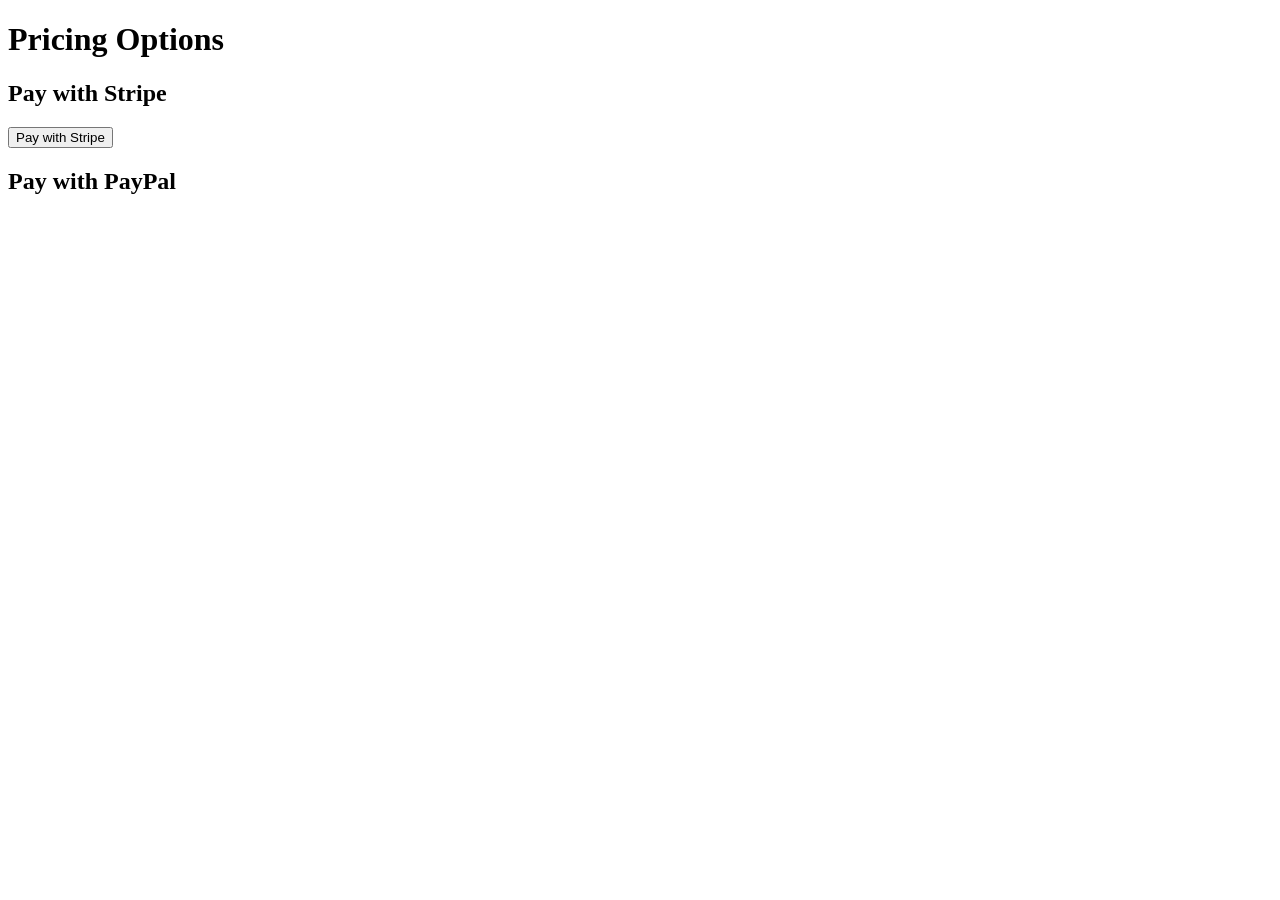
==== pricing.html @ 1936d10c "Create pricing.html page with Stripe and PayPal payment options" ====
<!DOCTYPE html>
<html lang="en">
<head>
    <meta charset="UTF-8">
    <meta name="viewport" content="width=device-width, initial-scale=1.0">
    <title>Pricing Page</title>
    <script src="https://js.stripe.com/v3/"></script>
    <script src="https://www.paypal.com/sdk/js?client-id=YOUR_PAYPAL_CLIENT_ID"></script>
</head>
<body>
    <h1>Pricing Options</h1>
    <div id="stripe-payment">
        <h2>Pay with Stripe</h2>
        <button id="pay-with-stripe">Pay with Stripe</button>
    </div>
    <div id="paypal-payment">
        <h2>Pay with PayPal</h2>
        <div id="paypal-button-container"></div>
    </div>

    <script>
        // Stripe payment logic
        const stripe = Stripe('YOUR_STRIPE_PUBLIC_KEY');
        document.getElementById('pay-with-stripe').addEventListener('click', () => {
            // Call your backend to create the Checkout session
            fetch('/create-checkout-session', { method: 'POST' })
            .then(response => response.json())
            .then(sessionId => {
                return stripe.redirectToCheckout({ sessionId });
            })
            .then(result => {
                if (result.error) {
                    alert(result.error.message);
                }
            });
        });

        // PayPal payment logic
        paypal.Buttons({
            createOrder: function(data, actions) {
                return actions.order.create({
                    purchase_units: [{
                        amount: {
                            value: 'YOUR_PRODUCT_PRICE'
                        }
                    }]
                });
            },
            onApprove: function(data, actions) {
                return actions.order.capture().then(function(details) {
                    alert('Transaction completed by ' + details.payer.name.given_name);
                });
            }
        }).render('#paypal-button-container');
    </script>
</body>
</html>
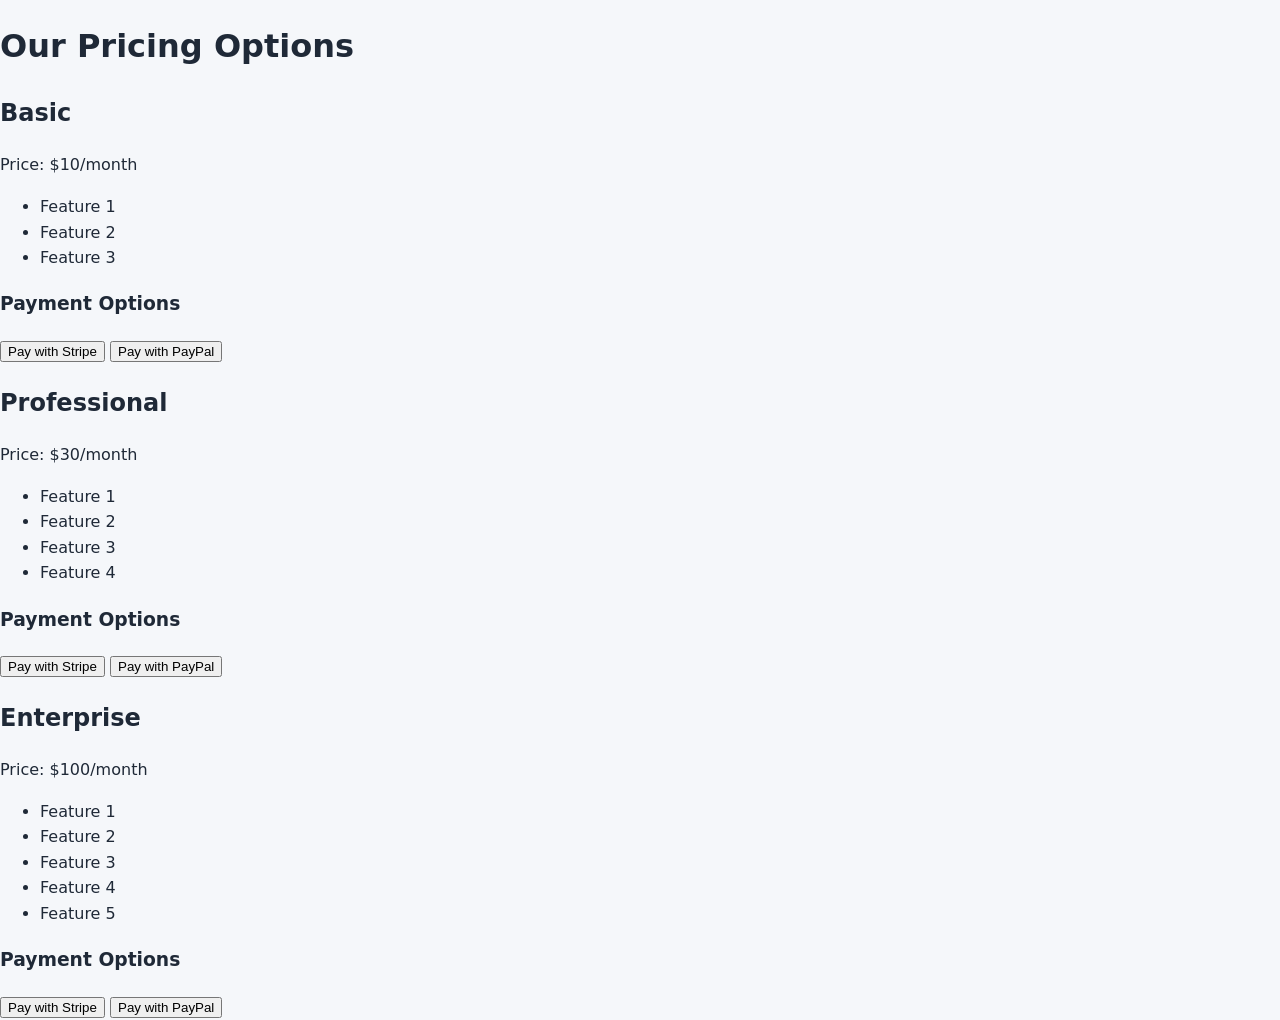
==== commit 660975d9: "Update pricing.html with new pricing tiers and payment options" ====
--- a/pricing.html
+++ b/pricing.html
@@ -3,55 +3,68 @@
 <head>
     <meta charset="UTF-8">
     <meta name="viewport" content="width=device-width, initial-scale=1.0">
-    <title>Pricing Page</title>
-    <script src="https://js.stripe.com/v3/"></script>
-    <script src="https://www.paypal.com/sdk/js?client-id=YOUR_PAYPAL_CLIENT_ID"></script>
+    <title>Pricing</title>
+    <link rel="stylesheet" href="styles.css">
 </head>
 <body>
-    <h1>Pricing Options</h1>
-    <div id="stripe-payment">
-        <h2>Pay with Stripe</h2>
-        <button id="pay-with-stripe">Pay with Stripe</button>
-    </div>
-    <div id="paypal-payment">
-        <h2>Pay with PayPal</h2>
-        <div id="paypal-button-container"></div>
-    </div>
+    <header>
+        <h1>Our Pricing Options</h1>
+    </header>
+    <section id="pricing">
+        <div class="pricing-tier basic">
+            <h2>Basic</h2>
+            <p>Price: $10/month</p>
+            <ul>
+                <li>Feature 1</li>
+                <li>Feature 2</li>
+                <li>Feature 3</li>
+            </ul>
+            <div class="payment-options">
+                <h3>Payment Options</h3>
+                <button onclick="payWithStripe('Basic', 10)">Pay with Stripe</button>
+                <button onclick="payWithPayPal('Basic', 10)">Pay with PayPal</button>
+            </div>
+        </div>
+        <div class="pricing-tier professional">
+            <h2>Professional</h2>
+            <p>Price: $30/month</p>
+            <ul>
+                <li>Feature 1</li>
+                <li>Feature 2</li>
+                <li>Feature 3</li>
+                <li>Feature 4</li>
+            </ul>
+            <div class="payment-options">
+                <h3>Payment Options</h3>
+                <button onclick="payWithStripe('Professional', 30)">Pay with Stripe</button>
+                <button onclick="payWithPayPal('Professional', 30)">Pay with PayPal</button>
+            </div>
+        </div>
+        <div class="pricing-tier enterprise">
+            <h2>Enterprise</h2>
+            <p>Price: $100/month</p>
+            <ul>
+                <li>Feature 1</li>
+                <li>Feature 2</li>
+                <li>Feature 3</li>
+                <li>Feature 4</li>
+                <li>Feature 5</li>
+            </ul>
+            <div class="payment-options">
+                <h3>Payment Options</h3>
+                <button onclick="payWithStripe('Enterprise', 100)">Pay with Stripe</button>
+                <button onclick="payWithPayPal('Enterprise', 100)">Pay with PayPal</button>
+            </div>
+        </div>
+    </section>
+    <script>
+        function payWithStripe(plan, amount) {
+            // Stripe payment integration logic
+        }
 
-    <script>
-        // Stripe payment logic
-        const stripe = Stripe('YOUR_STRIPE_PUBLIC_KEY');
-        document.getElementById('pay-with-stripe').addEventListener('click', () => {
-            // Call your backend to create the Checkout session
-            fetch('/create-checkout-session', { method: 'POST' })
-            .then(response => response.json())
-            .then(sessionId => {
-                return stripe.redirectToCheckout({ sessionId });
-            })
-            .then(result => {
-                if (result.error) {
-                    alert(result.error.message);
-                }
-            });
-        });
-
-        // PayPal payment logic
-        paypal.Buttons({
-            createOrder: function(data, actions) {
-                return actions.order.create({
-                    purchase_units: [{
-                        amount: {
-                            value: 'YOUR_PRODUCT_PRICE'
-                        }
-                    }]
-                });
-            },
-            onApprove: function(data, actions) {
-                return actions.order.capture().then(function(details) {
-                    alert('Transaction completed by ' + details.payer.name.given_name);
-                });
-            }
-        }).render('#paypal-button-container');
+        function payWithPayPal(plan, amount) {
+            // PayPal payment integration logic
+        }
     </script>
 </body>
-</html>+</html>
--- a/styles.css
+++ b/styles.css
@@ -0,0 +1,72 @@
+/* GH Licensing Solutions - Styles */
+:root{
+  --primary:#0E7C86;
+  --primary-dark:#0B3B40;
+  --accent:#FFB703;
+  --bg:#F5F7FA;
+  --text:#1F2937;
+  --muted:#6B7280;
+  --white:#fff;
+}
+*{box-sizing:border-box}
+html,body{margin:0;padding:0}
+body{
+  font-family:Inter,system-ui,-apple-system,Segoe UI,Roboto,Arial,sans-serif;
+  color:var(--text);
+  background:var(--bg);
+  line-height:1.6;
+}
+.container{max-width:1100px;margin:0 auto;padding:0 20px}
+.container.narrow{max-width:800px}
+.section{padding:64px 0}
+.section-title{font-size:32px;margin:0 0 24px;text-align:center}
+.lead{color:var(--muted);font-size:18px}
+/* Header */
+.site-header{background:var(--white);border-bottom:1px solid #E5E7EB;position:sticky;top:0;z-index:1000}
+.nav{display:flex;align-items:center;justify-content:space-between;padding:14px 0}
+.brand{display:flex;align-items:center;gap:10px;color:var(--text);text-decoration:none;font-weight:700}
+.logo{height:36px}
+.logo.small{height:28px}
+.nav-menu{display:flex;gap:20px;align-items:center}
+.nav-menu a{color:var(--text);text-decoration:none;padding:8px 10px;border-radius:8px}
+.nav-menu a.active{color:var(--primary)}
+.nav-toggle{display:none;font-size:24px;background:none;border:none}
+/* Buttons */
+.btn{background:var(--primary);color:var(--white);padding:12px 18px;border-radius:10px;text-decoration:none;display:inline-block;font-weight:600}
+.btn:hover{filter:brightness(1.05)}
+.btn-outline{border:2px solid var(--primary);color:var(--primary);background:transparent}
+.btn-small{padding:8px 12px}
+.btn-contrast{background:var(--accent);color:#111}
+.btn-light{background:var(--white);color:var(--primary-dark);border:1px solid #D1D5DB}
+/* Hero */
+.hero{background:linear-gradient(180deg, #EAF6F7, #F8FBFC)}
+.hero-grid{display:grid;grid-template-columns:1.1fr 0.9fr;gap:28px;align-items:center;padding:40px 0}
+.hero-copy h1{font-size:40px;margin:0 0 8px;color:var(--primary-dark)}
+.hero-copy p{color:var(--muted);margin:0 0 16px}
+.trust-points{list-style:none;padding:0;margin:16px 0 0;color:#374151;display:flex;gap:18px;flex-wrap:wrap}
+.hero-img{width:100%;border-radius:16px;box-shadow:0 10px 30px rgba(0,0,0,.06)}
+/* Cards */
+.cards{display:grid;grid-template-columns:repeat(4,1fr);gap:16px}
+.card{background:var(--white);padding:18px;border:1px solid #E5E7EB;border-radius:12px}
+.card h3{margin-top:0;color:var(--primary-dark)}
+/* Value */
+.value-grid{display:grid;grid-template-columns:1.2fr .8fr;gap:24px;align-items:start}
+.checklist{padding-left:18px}
+.highlight{background:var(--primary-dark);color:var(--white);border-radius:14px;padding:24px}
+.kpi{margin:0 0 10px}
+.kpi span{font-size:28px;font-weight:700}
+/* Testimonials */
+.testimonials .quotes{display:grid;grid-template-columns:1fr 1fr;gap:16px}
+blockquote{background:var(--white);padding:18px;border-radius:12px;border-left:4px solid var(--primary);margin:0}
+blockquote cite{display:block;color:var(--muted);margin-top:8px}
+/* CTA banner */
+.cta-banner{background:var(--primary);color:var(--white)}
+.cta-banner-inner{display:flex;align-items:center;justify-content:space-between;padding:18px 0}
+/* Contact */
+.contact-grid{display:grid;grid-template-columns:1fr .8fr;gap:24px}
+.contact-form{display:grid;gap:12px;background:var(--white);padding:18px;border-radius:12px;border:1px solid #E5E7EB}
+.contact-form label{display:grid;gap:6px;font-weight:600}
+.contact-form input,.contact-form textarea,.contact-form select{padding:12px;border-radius:10px;border:1px solid #D1D5DB;font:inherit}
+.form-note{color:var(--muted);font-size:14px;margin:8px 0 0}
+.form-status{margin-top:8px;font-weight:600}
+.contact-card{background:#FFFFFF;border:1px solid #E5E7E...
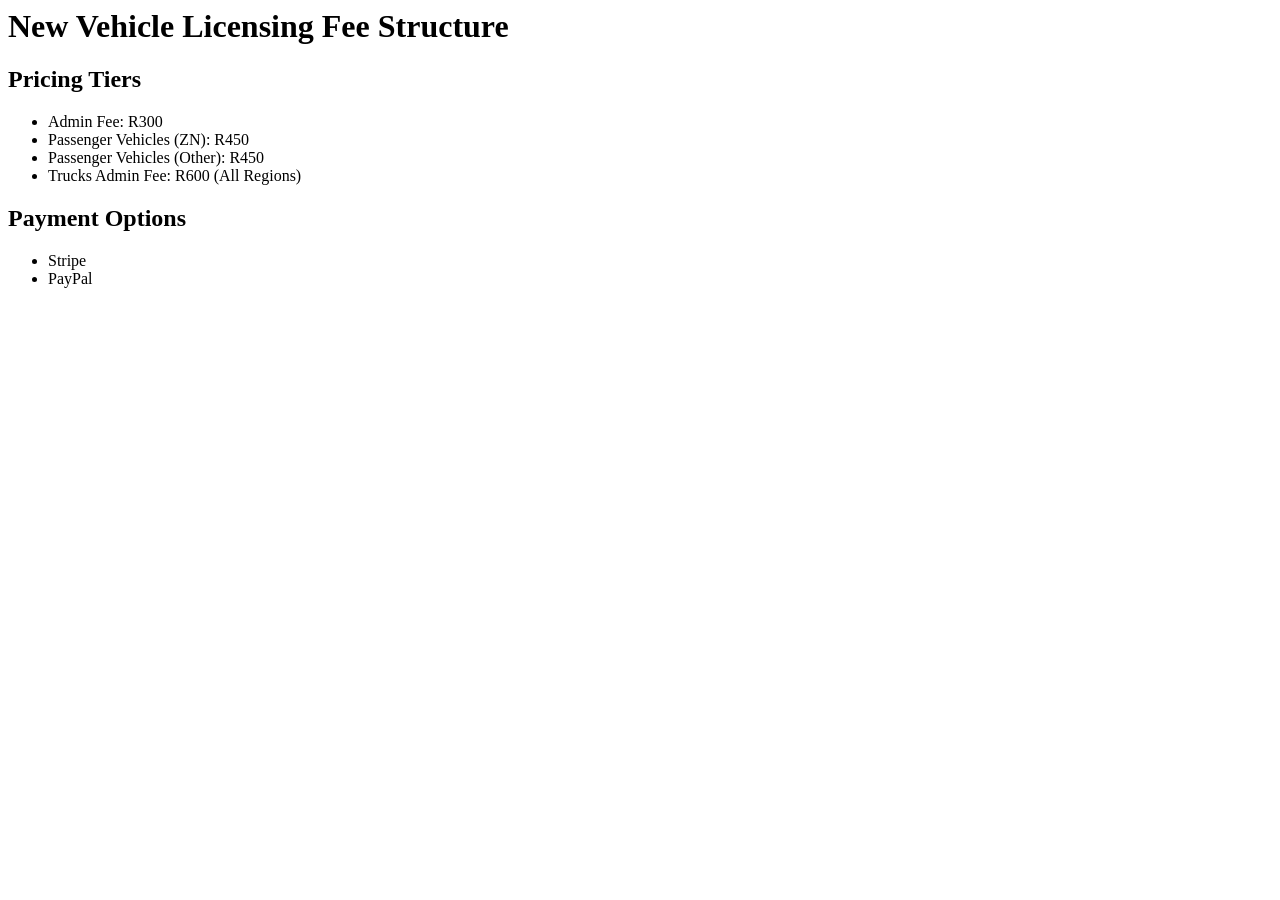
==== commit 98881847: "Update pricing.html with new vehicle licensing fee structure" ====
--- a/pricing.html
+++ b/pricing.html
@@ -1,70 +1,20 @@
-<!DOCTYPE html>
-<html lang="en">
+<html>
 <head>
-    <meta charset="UTF-8">
-    <meta name="viewport" content="width=device-width, initial-scale=1.0">
-    <title>Pricing</title>
-    <link rel="stylesheet" href="styles.css">
+<title>Vehicle Licensing Fees</title>
 </head>
 <body>
-    <header>
-        <h1>Our Pricing Options</h1>
-    </header>
-    <section id="pricing">
-        <div class="pricing-tier basic">
-            <h2>Basic</h2>
-            <p>Price: $10/month</p>
-            <ul>
-                <li>Feature 1</li>
-                <li>Feature 2</li>
-                <li>Feature 3</li>
-            </ul>
-            <div class="payment-options">
-                <h3>Payment Options</h3>
-                <button onclick="payWithStripe('Basic', 10)">Pay with Stripe</button>
-                <button onclick="payWithPayPal('Basic', 10)">Pay with PayPal</button>
-            </div>
-        </div>
-        <div class="pricing-tier professional">
-            <h2>Professional</h2>
-            <p>Price: $30/month</p>
-            <ul>
-                <li>Feature 1</li>
-                <li>Feature 2</li>
-                <li>Feature 3</li>
-                <li>Feature 4</li>
-            </ul>
-            <div class="payment-options">
-                <h3>Payment Options</h3>
-                <button onclick="payWithStripe('Professional', 30)">Pay with Stripe</button>
-                <button onclick="payWithPayPal('Professional', 30)">Pay with PayPal</button>
-            </div>
-        </div>
-        <div class="pricing-tier enterprise">
-            <h2>Enterprise</h2>
-            <p>Price: $100/month</p>
-            <ul>
-                <li>Feature 1</li>
-                <li>Feature 2</li>
-                <li>Feature 3</li>
-                <li>Feature 4</li>
-                <li>Feature 5</li>
-            </ul>
-            <div class="payment-options">
-                <h3>Payment Options</h3>
-                <button onclick="payWithStripe('Enterprise', 100)">Pay with Stripe</button>
-                <button onclick="payWithPayPal('Enterprise', 100)">Pay with PayPal</button>
-            </div>
-        </div>
-    </section>
-    <script>
-        function payWithStripe(plan, amount) {
-            // Stripe payment integration logic
-        }
-
-        function payWithPayPal(plan, amount) {
-            // PayPal payment integration logic
-        }
-    </script>
+<h1>New Vehicle Licensing Fee Structure</h1>
+<h2>Pricing Tiers</h2>
+<ul>
+    <li>Admin Fee: R300</li>
+    <li>Passenger Vehicles (ZN): R450</li>
+    <li>Passenger Vehicles (Other): R450</li>
+    <li>Trucks Admin Fee: R600 (All Regions)</li>
+</ul>
+<h2>Payment Options</h2>
+<ul>
+    <li>Stripe</li>
+    <li>PayPal</li>
+</ul>
 </body>
-</html>
+</html>
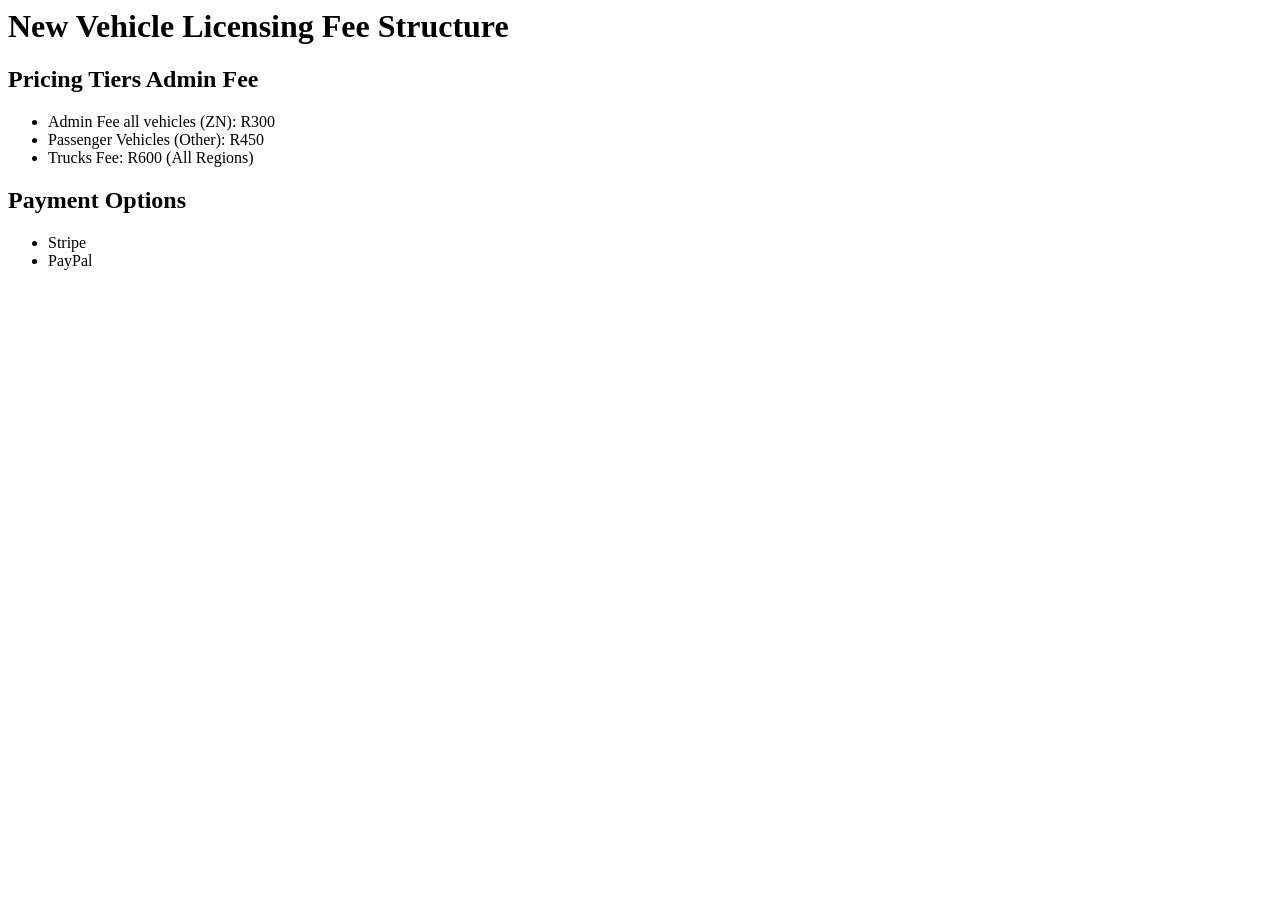
==== commit 35d16a6c: "Update pricing.html" ====
--- a/pricing.html
+++ b/pricing.html
@@ -4,12 +4,11 @@
 </head>
 <body>
 <h1>New Vehicle Licensing Fee Structure</h1>
-<h2>Pricing Tiers</h2>
+<h2>Pricing Tiers Admin Fee</h2>
 <ul>
-    <li>Admin Fee: R300</li>
-    <li>Passenger Vehicles (ZN): R450</li>
-    <li>Passenger Vehicles (Other): R450</li>
-    <li>Trucks Admin Fee: R600 (All Regions)</li>
+    <li>Admin Fee all vehicles (ZN): R300</li>
+       <li>Passenger Vehicles (Other): R450</li>
+    <li>Trucks  Fee: R600 (All Regions)</li>
 </ul>
 <h2>Payment Options</h2>
 <ul>
